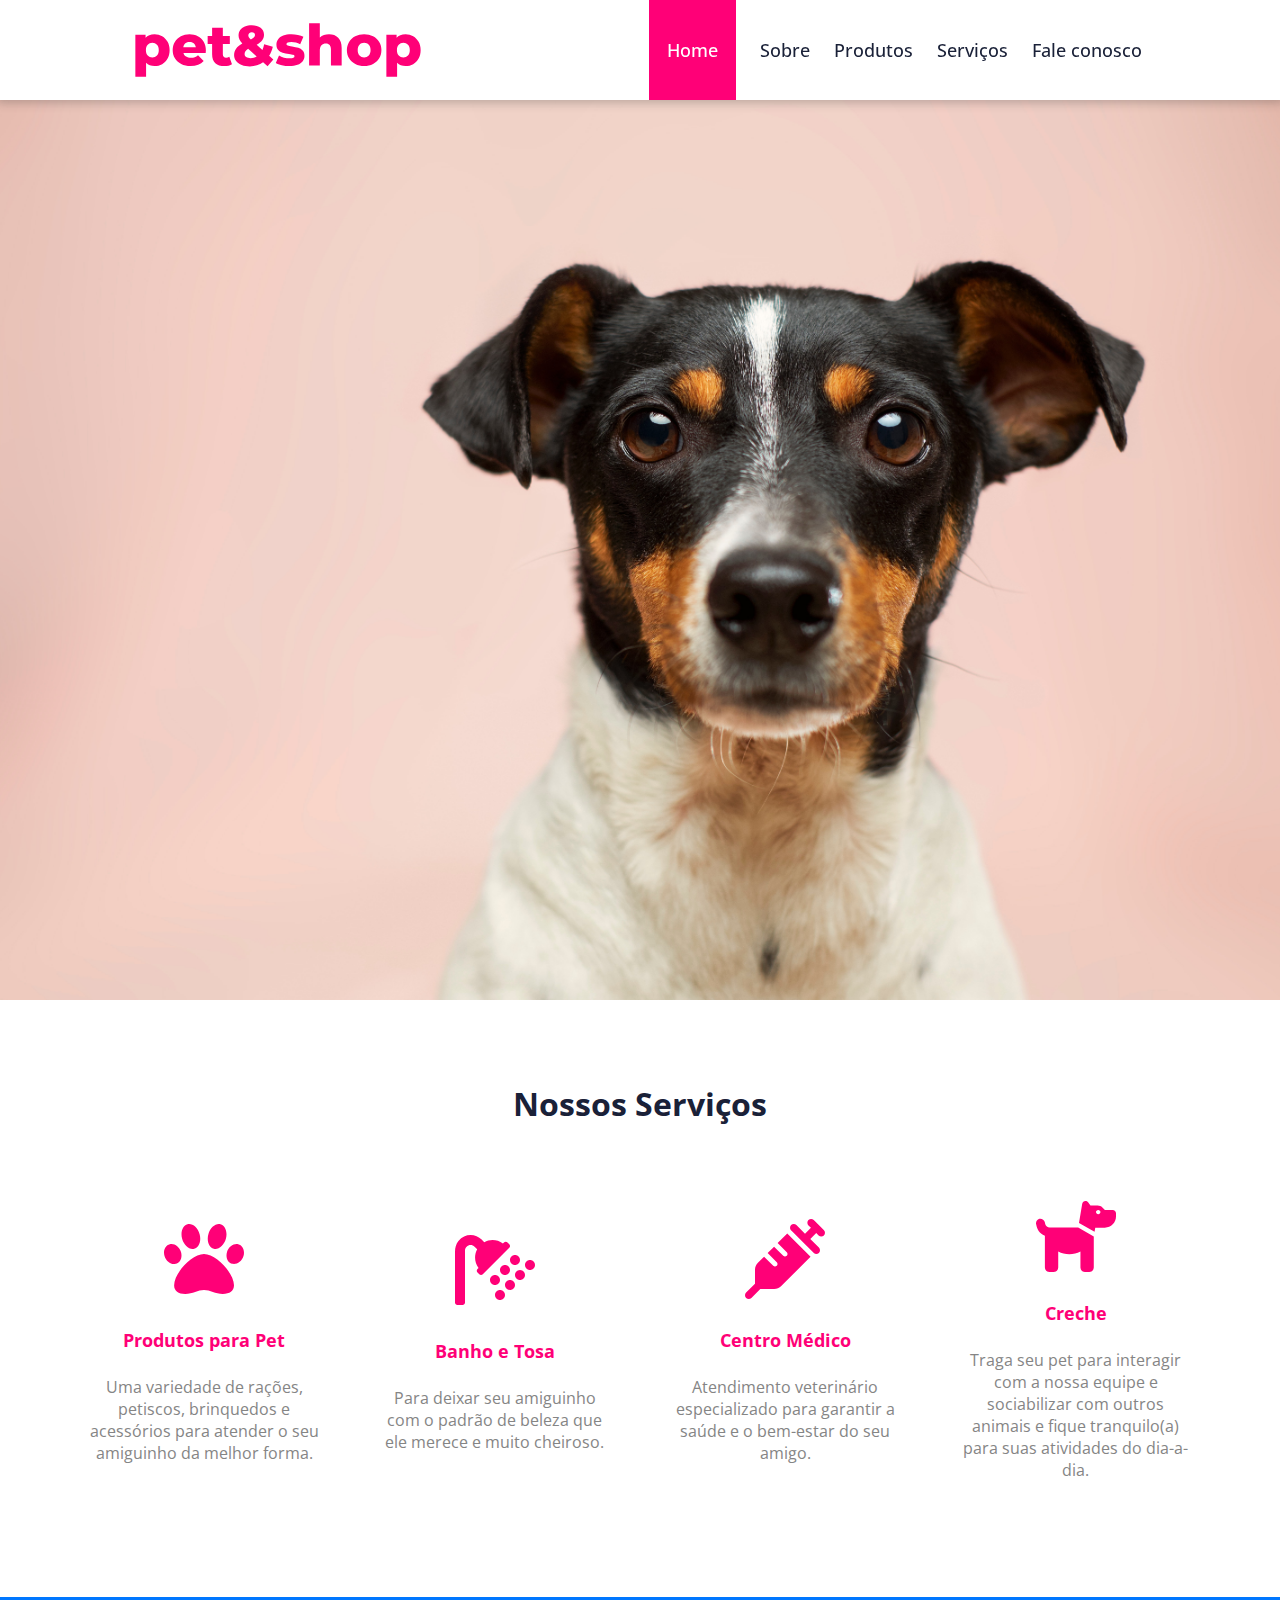
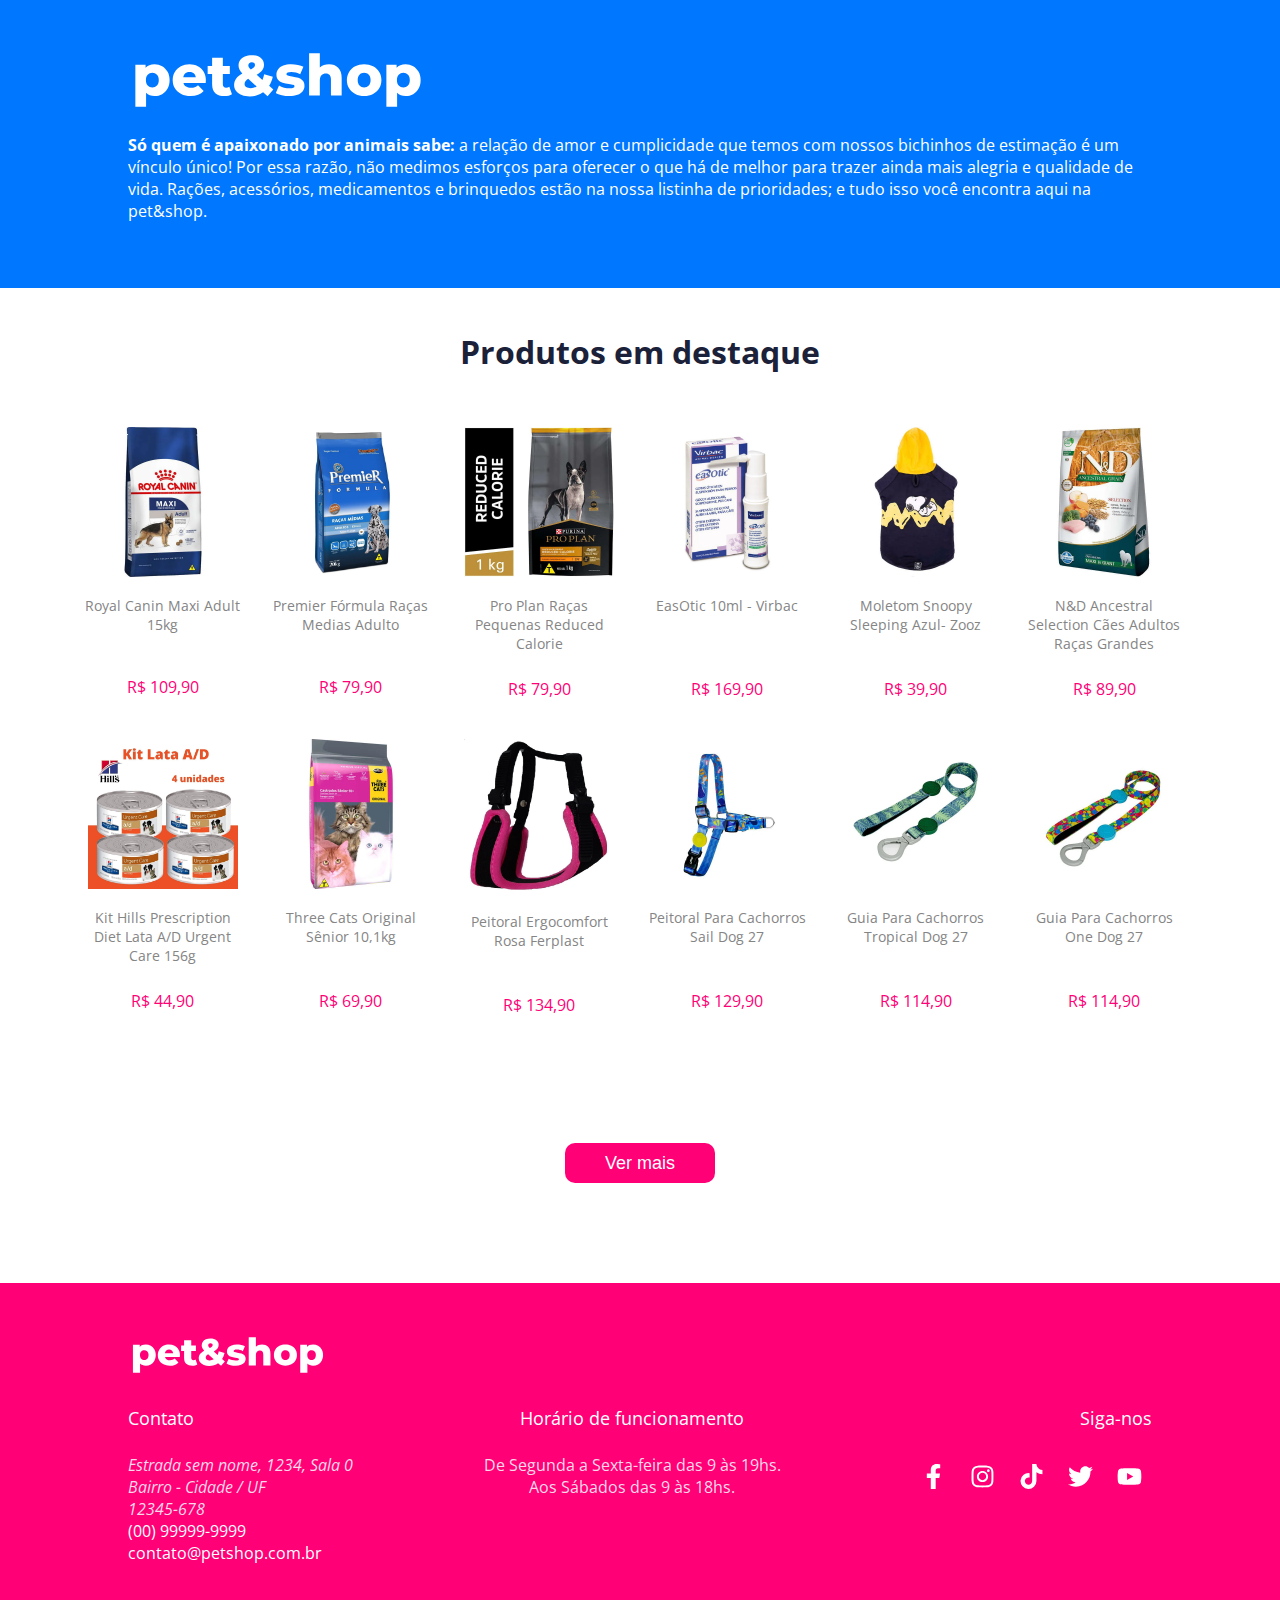
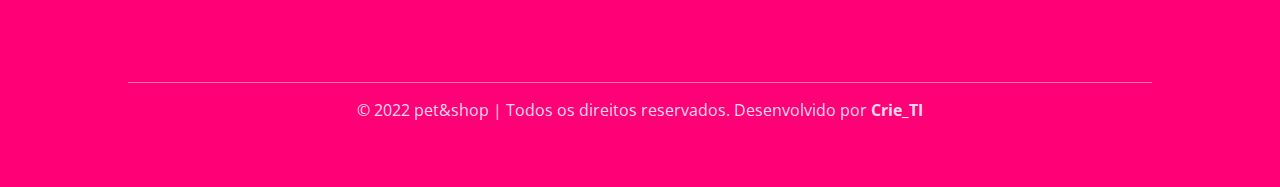
==== index.html @ 8c26a752 "Update index.html" ====
<!DOCTYPE html>
<html lang="en">

<head>
    <meta charset="UTF-8">
    <meta http-equiv="X-UA-Compatible" content="IE=edge">
    <meta name="viewport" content="width=device-width, initial-scale=1.0">
    <link rel="icon" type="image/x-icon" href="assets/favicon.svg">
    <link rel="stylesheet" href="css/styles.css">
    <link rel="stylesheet" href="css/footer.css">
    <link rel="stylesheet" href="css/header.css">
    <link rel="preconnect" href="https://fonts.googleapis.com">
    <link rel="preconnect" href="https://fonts.gstatic.com" crossorigin>
    <link href="https://fonts.googleapis.com/css2?family=Open+Sans:ital,wght@0,300;0,500;0,800;1,400&display=swap"
        rel="stylesheet">
    <title>pet&shop</title>
</head>

<body>
    <header>
        <img src="assets/logo-colored.svg" alt="logo pet&shop" class="logo">
        <nav class="opcoes-menu">
            <a id="home" href="index.html">Home</a>
            <a id="about" href="html/sobre.html">Sobre</a>
            <a id="products" href="html/produtos.html">Produtos</a>
            <a id="services" href="html/servicos.html">Serviços</a>
            <a id="contact" href="html/faleconosco.html">Fale conosco</a>
        </nav>
    </header>
    <main>
        <img src="assets/banner.jpg" alt="Cachorro propaganda" id="banner">
        <h2 id="our-services" class="our-services">Nossos Serviços</h2>
        <section class="servicos-container">
            <div class="servicos-blocks">
                <a href="html/produtos.html"><img src="assets/Ícones/paw-solid.svg" alt="Produtos para pet"
                        class="servicos-img">
                    <h4>Produtos para Pet</h4>
                    <p>Uma variedade de rações, petiscos, brinquedos e acessórios para atender o seu amiguinho da melhor
                        forma.</p>
                </a>
            </div>
            <div class="servicos-blocks">
                <a href="html/servicos.html#services-txt-1">
                    <img src="assets/Ícones/shower-solid.svg" alt="Banho e tosa" class="servicos-img">
                    <h4>Banho e Tosa</h4>
                    <p>Para deixar seu amiguinho com o padrão de beleza que ele merece e muito cheiroso.</p>
                </a>
            </div>
            <div class="servicos-blocks">
                <a href="html/servicos.html#services-txt-2">
                    <img src="assets/Ícones/syringe-solid.svg" alt="Centro médico" class="servicos-img">
                    <h4>Centro Médico</h4>
                    <p>Atendimento veterinário especializado para garantir a saúde e o bem-estar do seu amigo.
                        <p>
                </a>
            </div>
            <div class="servicos-blocks">
                <a href="html/servicos.html#services-txt-6">
                    <img src="assets/Ícones/dog-solid.svg" alt="Creche" class="servicos-img">
                    <h4>Creche</h4>
                    <p>Traga seu pet para interagir com a nossa equipe e sociabilizar com outros animais e fique
                        tranquilo(a) para suas atividades do dia-a-dia.
                    </p>
                </a>
            </div>
        </section>
        <div id="about-container">
            <div id="about" class="about">
                <img src="assets/logo-white.svg" alt="logo pet&shop" class="logo">
                <p><b>Só quem é apaixonado por animais sabe:</b> a relação de amor e cumplicidade que temos com nossos
                    bichinhos de estimação é um vínculo único! Por essa razão, não medimos esforços para oferecer o que
                    há
                    de melhor para trazer ainda mais alegria e qualidade de vida. Rações, acessórios, medicamentos e
                    brinquedos estão na nossa listinha de prioridades; e tudo isso você encontra aqui na pet&shop.</p>
            </div>
        </div>
        <h4 class="product-title">Produtos em destaque</h4>
        <div class="product-div">
            <section class="container">
                <div class="row">
                    <div class="column">
                        <a href="/petshop/html/produtos.html">
                            <img src="assets/Produtos/product-1.webp" alt="" class="product-img">
                            <div>
                                <p class="product-name">Royal Canin Maxi Adult 15kg</p>
                                <div class="product-preco-div">
                                    <p class="product-preco">R$ 109,90</p>
                                </div>
                            </div>
                        </a>
                    </div>
                    <div class="column">
                        <a href="/petshop/html/produtos.html">
                            <img src="assets/Produtos/product-2.webp" alt="" class="product-img">
                            <div>
                                <p class="product-name">Premier Fórmula Raças Medias Adulto</p>
                                <div class="product-preco-div">
                                    <p class="product-preco">R$ 79,90</p>
                                </div>
                            </div>
                        </a>
                    </div>
                    <div class="column">
                        <a href="/petshop/html/produtos.html">
                            <img src="assets/Produtos/product-3.webp" alt="" class="product-img">
                            <div>
                                <p class="product-name">Pro Plan Raças Pequenas Reduced Calorie
                                <p>
                                <div class="product-preco-div">
                                    <p class="product-preco">R$ 79,90</p>
                                </div>
                            </div>
                        </a>
                    </div>
                    <div class="column">
                        <a href="/petshop/html/produtos.html">
                            <img src="assets/Produtos/product-4.webp" alt="" class="product-img">
                            <div>
                                <p class="product-name">EasOtic 10ml - Virbac
                                <p>
                                <div class="product-preco-div">
                                    <p class="product-preco">R$ 169,90</p>
                                </div>
                            </div>
                        </a>
                    </div>
                    <div class="column">
                        <a href="/petshop/html/produtos.html">
                            <img src="assets//Produtos/product-5.webp" alt="" class="product-img">
                            <div>
                                <p class="product-name">Moletom Snoopy Sleeping Azul- Zooz
                                <p>
                                <div class="product-preco-div">
                                    <p class="product-preco">R$ 39,90</p>
                                </div>
                            </div>
                        </a>
                    </div>
                    <div class="column">
                        <a href="/petshop/html/produtos.html">
                            <img src="assets/Produtos/product-6.webp" alt="" class="product-img">
                            <div>
                                <p class="product-name">N&D Ancestral Selection Cães Adultos Raças Grandes
                                <p>
                                <div class="product-preco-div">
                                    <p class="product-preco">R$ 89,90</p>
                                </div>
                            </div>
                        </a>
                    </div>
                </div>
                <div class="column">
                    <a href="/petshop/html/produtos.html">
                        <img src="assets/Produtos/product-7.webp" alt="" class="product-img">
                        <div>
                            <p class="product-name">Kit Hills Prescription Diet Lata A/D Urgent Care 156g
                            <p>
                            <p class="product-preco">R$ 44,90</p>
                        </div>
                    </a>
                </div>
                <div class="column">
                    <a href="/petshop/html/produtos.html">
                        <img src="assets/Produtos/product-8.webp" alt="" class="product-img">
                        <div>
                            <p class="product-name">Three Cats Original Sênior 10,1kg
                            <p>
                            <p class="product-preco">R$ 69,90</p>
                        </div>
                    </a>
                </div>
                <div class="column">
                    <a href="/petshop/html/produtos.html">
                        <img src="assets/Produtos/product-9.webp" alt="" class="product-img">
                        <div>
                            <p class="product-name">Peitoral Ergocomfort Rosa Ferplast
                            <p>
                            <p class="product-preco">R$ 134,90</p>
                        </div>
                    </a>
                </div>
                <div class="column">
                    <a href="/petshop/html/produtos.html">
                        <img src="assets/Produtos/product-10.webp" alt="" class="product-img">
                        <div>
                            <p class="product-name">Peitoral Para Cachorros Sail Dog 27
                            <p>
                            <p class="product-preco">R$ 129,90</p>
                        </div>
                    </a>
                </div>
                <div class="column">
                    <a href="/petshop/html/produtos.html">
                        <img src="assets/Produtos/product-11.webp" alt="" class="product-img">
                        <div>
                            <p class="product-name">Guia Para Cachorros Tropical Dog 27
                            <p>
                            <p class="product-preco">R$ 114,90</p>
                        </div>
                    </a>
                </div>
                <div class="column">
                    <a href="/petshop/html/produtos.html">
                        <img src="assets/Produtos/product-12.webp" alt="" class="product-img">
                        <div>
                            <p class="product-name">Guia Para Cachorros One Dog 27
                            <p>
                            <p class="product-preco">R$ 114,90</p>
                        </div>
                    </a>
                </div>
        </div>
        </section>
        </div>
        <div class="div-button">
            <a href="html/produtos.html">
                <button class="button">Ver mais</button>
            </a>
        </div>
    </main>

    <footer id="footer">
        <div>
            <img src="assets/logo-white.svg" alt="logo pet&shop" class="logo-footer">
        </div>
        <div class="footer-container">
            <div class="left-footer">
                <h4>Contato</h4>
                <address>
                    Estrada sem nome, 1234, Sala 0 <br>
                    Bairro - Cidade / UF <br>
                    12345-678 <br>
                </address>
                <div>
                    <a href="tel:+55999999999">(00) 99999-9999</a>
                </div>
                <div>
                    <a href="mailto:contato@petshop.com.br">contato@petshop.com.br</a>
                </div>
            </div>
            <div class="center-footer">
                <h4>Horário de funcionamento</h4>
                <p>De Segunda a Sexta-feira das 9 às 19hs. <br>
                    Aos Sábados das 9 às 18hs.</p>
            </div>
            <div class="right-footer">
                <h4>Siga-nos</h4>
                <section>
                    <a href="https://google.com/search" target="blank"><img src="assets/Logos Sociais/facebook.svg"
                            alt="facebook" class="social-logos"></a>
                    <a href="https://google.com/search" target="blank"><img src="assets/Logos Sociais/instagram.svg"
                            alt="instagram" class="social-logos"></a>
                    <a href="https://google.com/search" target="blank"><img src="assets/Logos Sociais/tiktok.svg"
                            alt="tik-tok" class="social-logos"></a>
                    <a href="https://google.com/search" target="blank"><img src="assets/Logos Sociais/twitter.svg"
                            alt="twitter" class="social-logos"></a>
                    <a href="https://google.com/search" target="blank"><img src="assets/Logos Sociais/youtube.svg"
                            alt="youtube" class="social-logos"></a>
                </section>
            </div>
        </div>
        <div class="copyright">
            <p>© 2022 pet&shop | Todos os direitos reservados. Desenvolvido por <b>Crie_TI</b></p>
        </div>
    </footer>

</body>

</html>
---- css/styles.css ----
/* MAIN */
#home {
    background-color: #FF0077;
    color: #ffffff;
    padding: 38px 18px;
}

#banner {
    width: 100%;
    margin-top: 100px;
    height: 900px;
    object-fit: cover;
}

/* SERVIÇOS */

.servicos-container {
    display: flex;
    flex-direction: row;
    justify-content: center;
    align-items: center;
    margin-bottom: 100px;
}

.our-services {
    text-align: center;
    padding: 50px;
    color: #1a2138;
    font-size: 32px;
}

.servicos-img {
    width: 80px;
    transition: transform 0.5s;
}


.servicos-container h4 {
    color: #FF0077;
    font-size: 18px;
}

.servicos-container p {
    color: #858585;
    font-size: 16px;
}

.servicos-blocks {
    width: 18%;
    text-align: center;
    float: left;
    padding: 0px 10px;
    text-decoration: none;
    margin: 0px 20px;
}

.servicos-blocks a {
    text-decoration: none;
}

.servicos-blocks:hover .servicos-img {
    transform: rotate(10deg) scale(1.4, 1.4);
}

/* SOBRE */

.about p {
    font-size: 16px;
    text-align: left;
}

.about h2 {
    font-weight: 800;
    font-size: 3.5rem;
}

.about {
    color: #ffffff;
    background-color: #0077ff;
    padding-top: 50px;
    padding-bottom: 50px;
    padding-left: 10%;
    padding-right: 10%;
}

/* PRODUTOS */

.product-title {
    text-align: center;
    font-size: 32px;
    font-weight: bold;
    color: #1a2138;
}

.product-div {
    margin-left: 1%;
    margin-right: 9%;
    margin-bottom: 20px;
    width: 90%;
}


.product-img {
    width: 100%;
    max-width: 150px;
    transition: opacity 0.3s ease-in-out;
}

.product-name {
    color: #858585;
    font-size: 14px;
    height: 50px;
}

.product-preco {
    color: #FF0077;
    font-size: 16px;
    text-align: center;
    vertical-align: bottom;
    display: inline-flex;
}

.container {
    width: 100%;
    max-width: 100%;
    margin-left: 5%;
    margin-right: 5%;
}

.column {
    width: 14%;
    display: inline-grid;
    padding: 1% 1%;
    text-align: center;
    vertical-align: top;
    height: auto;
    justify-items: center;
}

.column a {
    text-decoration: none;
}

.column:hover {
    border: 1px solid #858585;
    border-radius: 10px;
    cursor: pointer;
    margin: -1px;
}

.column:hover .product-img {
    opacity: 0.3;
}

.column .product-preco-div {
    vertical-align: bottom;
}

.button {
    background-color: #FF0077;
    border: none;
    color: #ffffff;
    border-radius: 10px;
    font-size: 18px;
    width: 150px;
    height: 40px;
    text-align: center;
    cursor: pointer;
}

.button:hover {
    color: #ffd8ea;
}

.div-button {
    text-align: center;
    margin: 100px;
}
---- css/footer.css ----
/* FOOTER */

footer {
    background-color: #FF0077;
    padding-top: 50px;
    padding-bottom: 50px;
    padding-left: 10%;
    padding-right: 10%;
}

.footer-container {
    display: flex;
    align-items: center;
    justify-content: space-between;
}

footer h4 {
    color: #ffffff;
    font-size: 1.125em;
    font-weight: normal;
}

footer a {
    color: #ffffff;
    text-decoration: none;
    font-size: 16px;
    font-weight: normal;
}

footer p,
footer address {
    color: #ffd8ea;
}

.center-footer {
    height: 200px;
    text-align: center;
}


.right-footer {
    height: 200px;
    text-align: right;
}

.left-footer {
    height: 200px;
}

.social-logos {
    height: 25px;
    width: 25px;
    margin: 10px;
    transition: transform 0.5s;
}

.social-logos:hover {
    transform: rotate(20deg) scale(1.4, 1.4);
}

.logo-footer {
    width: 200px;
}

.copyright {
    margin-top: 100px;
    border-top: 1px solid #ffffff70;
    text-align: center;
    font-size: calc(1em, 1em + 1vw, 1.5em);
}
---- css/header.css ----
::-webkit-scrollbar-track {
    background-color: #858585;
}

::-webkit-scrollbar {
    width: 8px;
    background: #858585;
}

::-webkit-scrollbar-thumb {
    background: #FF0077;
}

body {
    font-family: 'Open Sans', sans-serif;
    margin: 0;
}

.logo {
    width: auto;
    max-width: 300px;
}

/* HEADER */

header {
    display: flex;
    align-items: center;
    justify-content: space-between;
    padding: 0 10%;
    position: fixed;
    top: 0;
    left: 0;
    right: 0;
    background-color: #ffffff;
    height: 100px;
    z-index: 1;
    box-shadow: 0px 0px 9px 3px rgba(41, 41, 41, .25);
}

.opcoes-menu a {
    color: #1a2138;
    text-decoration: none;
    font-weight: 500;
    font-size: 1.1em;
    margin: 10px;
}

.opcoes-menu a:hover {
    color: #FF0077;
}
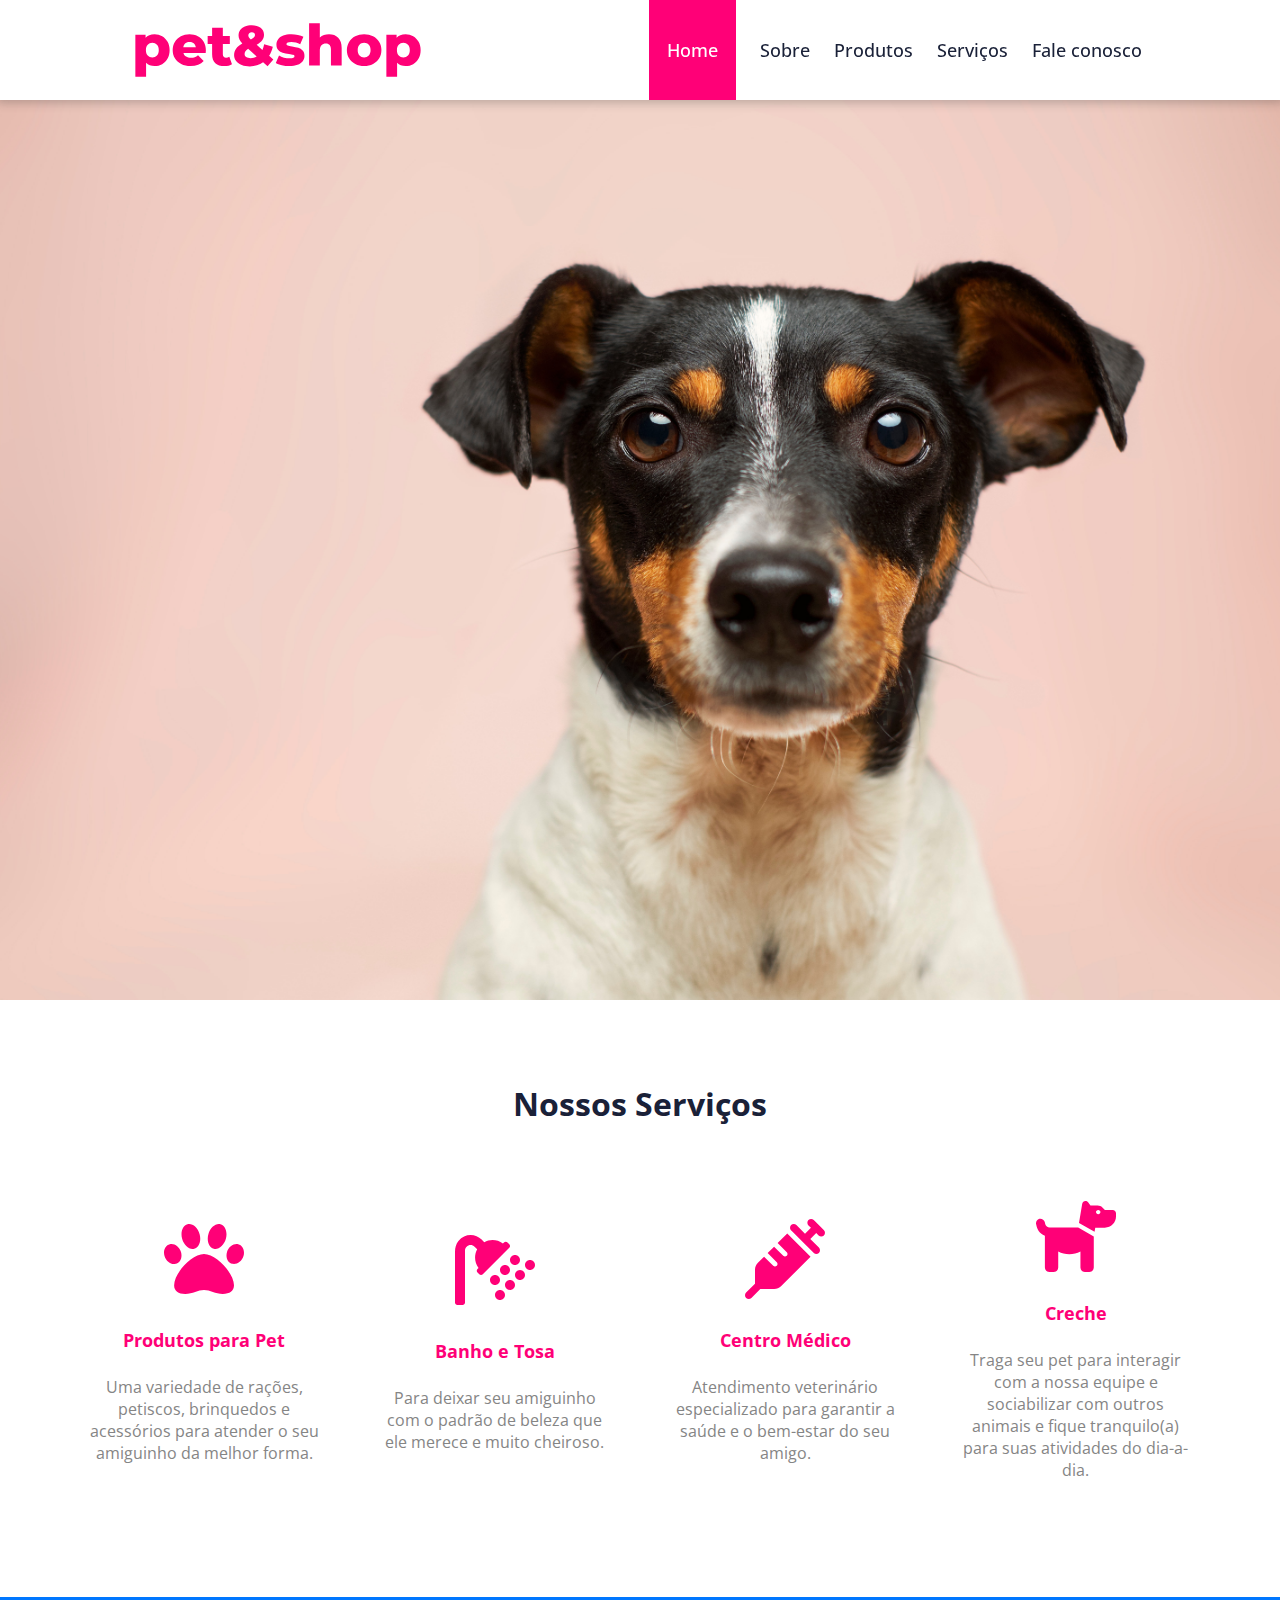
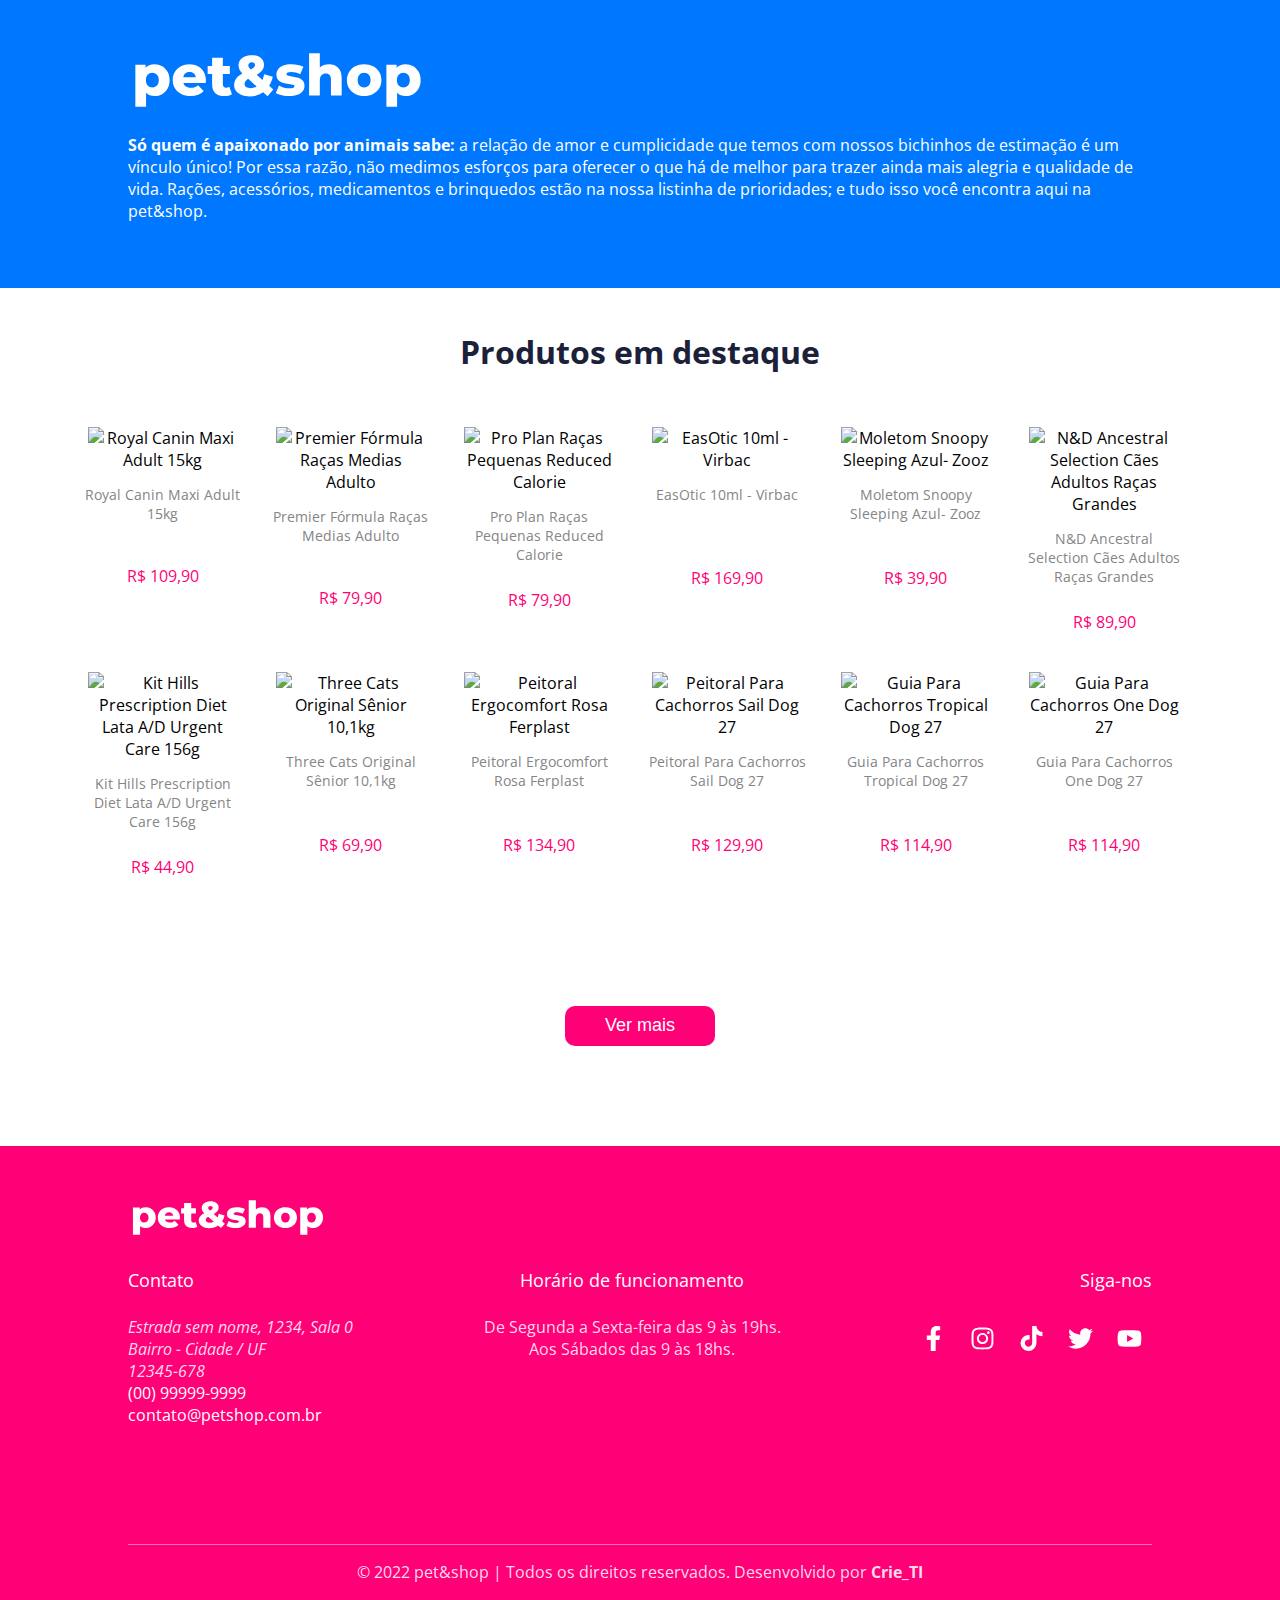
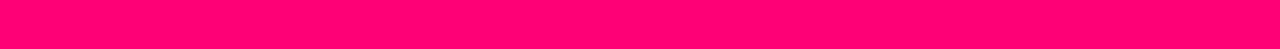
==== commit d1c0ab02: "Alterações breves" ====
--- a/index.html
+++ b/index.html
@@ -21,10 +21,10 @@
         <img src="assets/logo-colored.svg" alt="logo pet&shop" class="logo">
         <nav class="opcoes-menu">
             <a id="home" href="index.html">Home</a>
-            <a id="about" href="html/sobre.html">Sobre</a>
-            <a id="products" href="html/produtos.html">Produtos</a>
-            <a id="services" href="html/servicos.html">Serviços</a>
-            <a id="contact" href="html/faleconosco.html">Fale conosco</a>
+            <a id="about" href="sobre.html">Sobre</a>
+            <a id="products" href="produtos.html">Produtos</a>
+            <a id="services" href="servicos.html">Serviços</a>
+            <a id="contact" href="faleconosco.html">Fale conosco</a>
         </nav>
     </header>
     <main>
@@ -79,137 +79,114 @@
             <section class="container">
                 <div class="row">
                     <div class="column">
-                        <a href="/petshop/html/produtos.html">
-                            <img src="assets/Produtos/product-1.webp" alt="" class="product-img">
-                            <div>
-                                <p class="product-name">Royal Canin Maxi Adult 15kg</p>
-                                <div class="product-preco-div">
-                                    <p class="product-preco">R$ 109,90</p>
-                                </div>
-                            </div>
-                        </a>
-                    </div>
-                    <div class="column">
-                        <a href="/petshop/html/produtos.html">
-                            <img src="assets/Produtos/product-2.webp" alt="" class="product-img">
-                            <div>
-                                <p class="product-name">Premier Fórmula Raças Medias Adulto</p>
-                                <div class="product-preco-div">
-                                    <p class="product-preco">R$ 79,90</p>
-                                </div>
-                            </div>
-                        </a>
-                    </div>
-                    <div class="column">
-                        <a href="/petshop/html/produtos.html">
-                            <img src="assets/Produtos/product-3.webp" alt="" class="product-img">
-                            <div>
-                                <p class="product-name">Pro Plan Raças Pequenas Reduced Calorie
-                                <p>
-                                <div class="product-preco-div">
-                                    <p class="product-preco">R$ 79,90</p>
-                                </div>
-                            </div>
-                        </a>
-                    </div>
-                    <div class="column">
-                        <a href="/petshop/html/produtos.html">
-                            <img src="assets/Produtos/product-4.webp" alt="" class="product-img">
-                            <div>
-                                <p class="product-name">EasOtic 10ml - Virbac
-                                <p>
-                                <div class="product-preco-div">
-                                    <p class="product-preco">R$ 169,90</p>
-                                </div>
-                            </div>
-                        </a>
-                    </div>
-                    <div class="column">
-                        <a href="/petshop/html/produtos.html">
-                            <img src="assets//Produtos/product-5.webp" alt="" class="product-img">
-                            <div>
-                                <p class="product-name">Moletom Snoopy Sleeping Azul- Zooz
-                                <p>
-                                <div class="product-preco-div">
-                                    <p class="product-preco">R$ 39,90</p>
-                                </div>
-                            </div>
-                        </a>
-                    </div>
-                    <div class="column">
-                        <a href="/petshop/html/produtos.html">
-                            <img src="assets/Produtos/product-6.webp" alt="" class="product-img">
-                            <div>
-                                <p class="product-name">N&D Ancestral Selection Cães Adultos Raças Grandes
-                                <p>
-                                <div class="product-preco-div">
-                                    <p class="product-preco">R$ 89,90</p>
-                                </div>
-                            </div>
-                        </a>
-                    </div>
-                </div>
-                <div class="column">
-                    <a href="/petshop/html/produtos.html">
-                        <img src="assets/Produtos/product-7.webp" alt="" class="product-img">
+                        <img src="/petshop/assets/Produtos/product-1.webp" alt="Royal Canin Maxi Adult 15kg" class="product-img">
+                        <div>
+                            <p class="product-name">Royal Canin Maxi Adult 15kg</p>
+                            <div class="product-preco-div">
+                                <p class="product-preco">R$ 109,90</p>
+                            </div>
+                        </div>
+                    </div>
+                    <div class="column">
+                        <img src="/petshop/assets/Produtos/product-2.webp" alt="Premier Fórmula Raças Medias Adulto" class="product-img">
+                        <div>
+                            <p class="product-name">Premier Fórmula Raças Medias Adulto</p>
+                            <div class="product-preco-div">
+                                <p class="product-preco">R$ 79,90</p>
+                            </div>
+                        </div>
+                    </div>
+                    <div class="column">
+                        <img src="/petshop/assets/Produtos/product-3.webp" alt="Pro Plan Raças Pequenas Reduced Calorie" class="product-img">
+                        <div>
+                            <p class="product-name">Pro Plan Raças Pequenas Reduced Calorie
+                            <p>
+                            <div class="product-preco-div">
+                                <p class="product-preco">R$ 79,90</p>
+                            </div>
+                        </div>
+                    </div>
+                    <div class="column">
+                        <img src="/petshop/assets/Produtos/product-4.webp" alt="EasOtic 10ml - Virbac" class="product-img">
+                        <div>
+                            <p class="product-name">EasOtic 10ml - Virbac
+                            <p>
+                            <div class="product-preco-div">
+                                <p class="product-preco">R$ 169,90</p>
+                            </div>
+                        </div>
+                    </div>
+                    <div class="column">
+                        <img src="/petshop/assets//Produtos/product-5.webp" alt="Moletom Snoopy Sleeping Azul- Zooz" class="product-img">
+                        <div>
+                            <p class="product-name">Moletom Snoopy Sleeping Azul- Zooz
+                            <p>
+                            <div class="product-preco-div">
+                                <p class="product-preco">R$ 39,90</p>
+                            </div>
+                        </div>
+                    </div>
+                    <div class="column">
+                        <img src="/petshop/assets/Produtos/product-6.webp" alt="N&D Ancestral Selection Cães Adultos Raças Grandes" class="product-img">
+                        <div>
+                            <p class="product-name">N&D Ancestral Selection Cães Adultos Raças Grandes
+                            <p>
+                            <div class="product-preco-div">
+                                <p class="product-preco">R$ 89,90</p>
+                            </div>
+                        </div>
+                    </div>
+                </div>
+                <div class="row">
+                    <div class="column">
+                        <img src="/petshop/assets/Produtos/product-7.webp" alt="Kit Hills Prescription Diet Lata A/D Urgent Care 156g" class="product-img">
                         <div>
                             <p class="product-name">Kit Hills Prescription Diet Lata A/D Urgent Care 156g
                             <p>
                             <p class="product-preco">R$ 44,90</p>
                         </div>
-                    </a>
-                </div>
-                <div class="column">
-                    <a href="/petshop/html/produtos.html">
-                        <img src="assets/Produtos/product-8.webp" alt="" class="product-img">
+                    </div>
+                    <div class="column">
+                        <img src="/petshop/assets/Produtos/product-8.webp" alt="Three Cats Original Sênior 10,1kg" class="product-img">
                         <div>
                             <p class="product-name">Three Cats Original Sênior 10,1kg
                             <p>
                             <p class="product-preco">R$ 69,90</p>
                         </div>
-                    </a>
-                </div>
-                <div class="column">
-                    <a href="/petshop/html/produtos.html">
-                        <img src="assets/Produtos/product-9.webp" alt="" class="product-img">
+                    </div>
+                    <div class="column">
+                        <img src="/petshop/assets/Produtos/product-9.webp" alt="Peitoral Ergocomfort Rosa Ferplast" class="product-img">
                         <div>
                             <p class="product-name">Peitoral Ergocomfort Rosa Ferplast
                             <p>
                             <p class="product-preco">R$ 134,90</p>
                         </div>
-                    </a>
-                </div>
-                <div class="column">
-                    <a href="/petshop/html/produtos.html">
-                        <img src="assets/Produtos/product-10.webp" alt="" class="product-img">
+                    </div>
+                    <div class="column">
+                        <img src="/petshop/assets/Produtos/product-10.webp" alt="Peitoral Para Cachorros Sail Dog 27" class="product-img">
                         <div>
                             <p class="product-name">Peitoral Para Cachorros Sail Dog 27
                             <p>
                             <p class="product-preco">R$ 129,90</p>
                         </div>
-                    </a>
-                </div>
-                <div class="column">
-                    <a href="/petshop/html/produtos.html">
-                        <img src="assets/Produtos/product-11.webp" alt="" class="product-img">
+                    </div>
+                    <div class="column">
+                        <img src="/petshop/assets/Produtos/product-11.webp" alt="Guia Para Cachorros Tropical Dog 27" class="product-img">
                         <div>
                             <p class="product-name">Guia Para Cachorros Tropical Dog 27
                             <p>
                             <p class="product-preco">R$ 114,90</p>
                         </div>
-                    </a>
-                </div>
-                <div class="column">
-                    <a href="/petshop/html/produtos.html">
-                        <img src="assets/Produtos/product-12.webp" alt="" class="product-img">
+                    </div>
+                    <div class="column">
+                        <img src="/petshop/assets/Produtos/product-12.webp" alt="Guia Para Cachorros One Dog 27" class="product-img">
                         <div>
                             <p class="product-name">Guia Para Cachorros One Dog 27
                             <p>
                             <p class="product-preco">R$ 114,90</p>
                         </div>
-                    </a>
-                </div>
-        </div>
+                    </div>
+                </div>
         </section>
         </div>
         <div class="div-button">
@@ -266,4 +243,4 @@
 
 </body>
 
-</html>
+</html>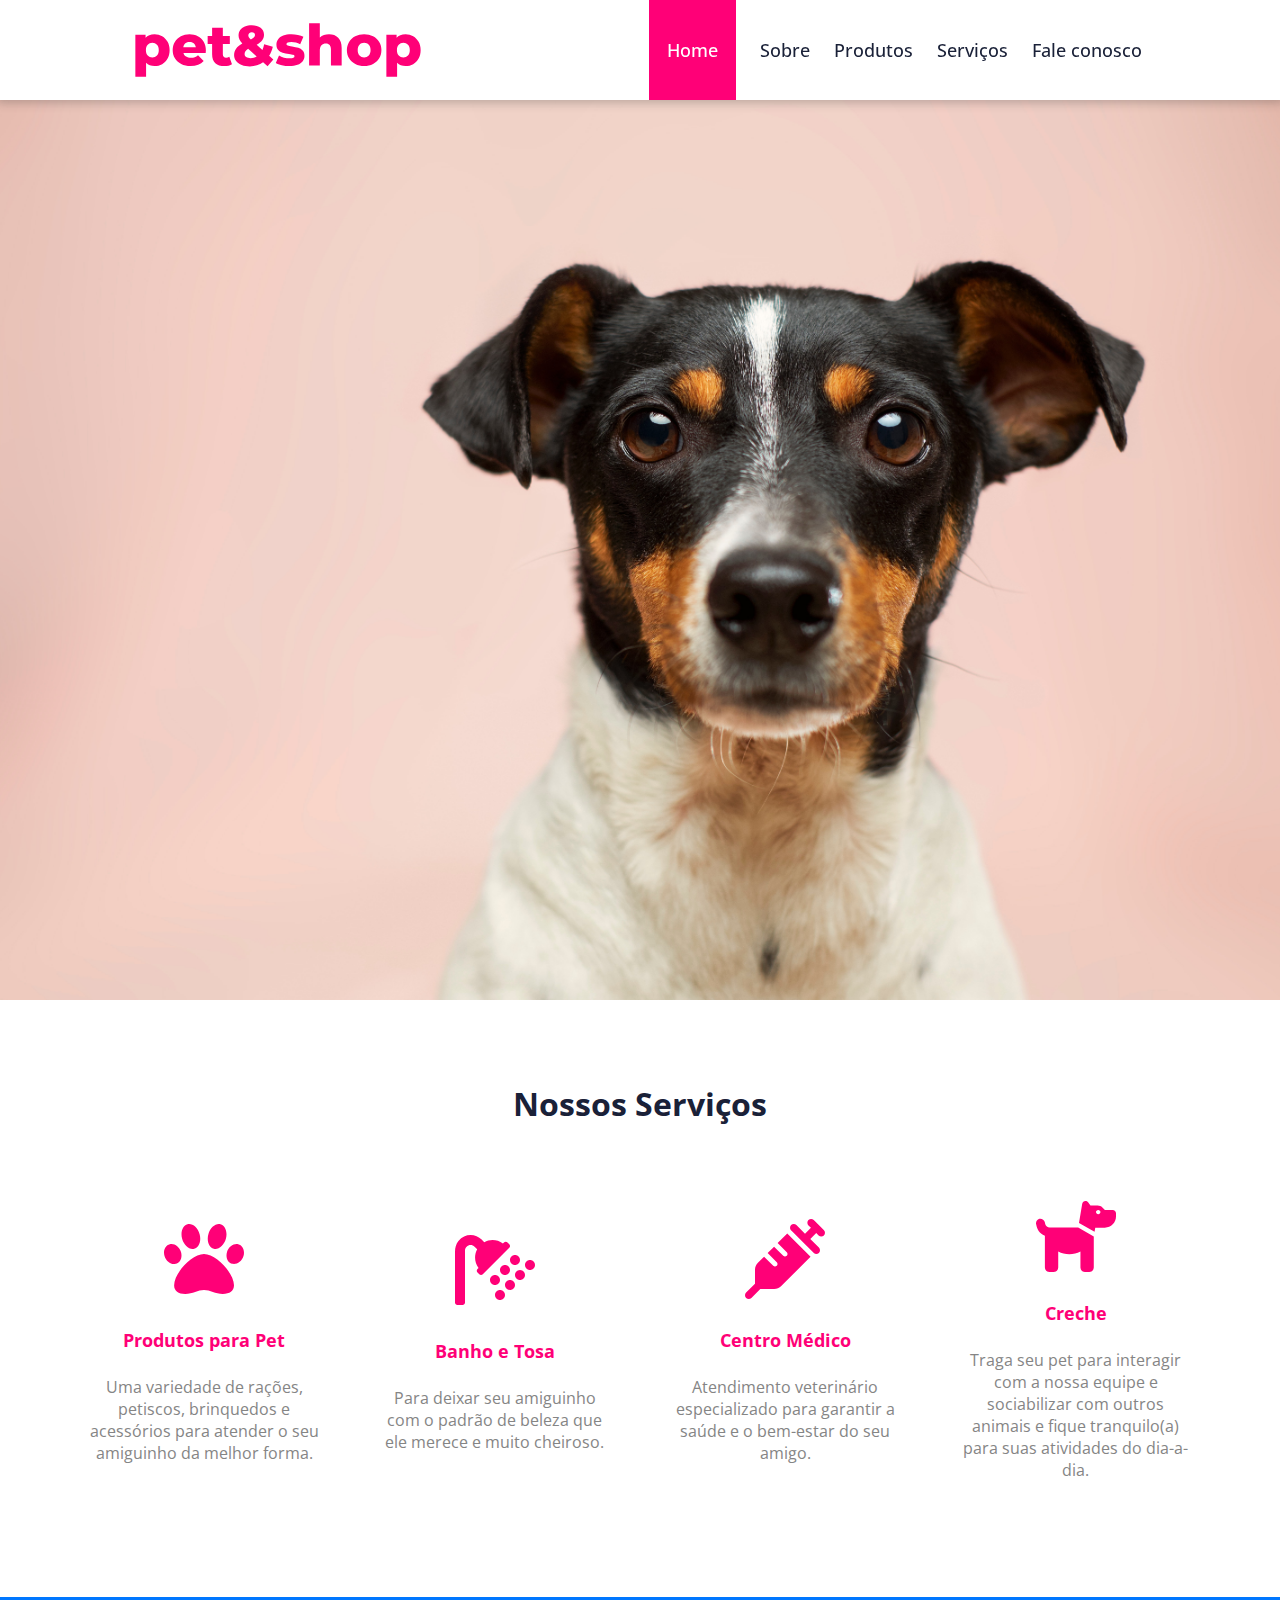
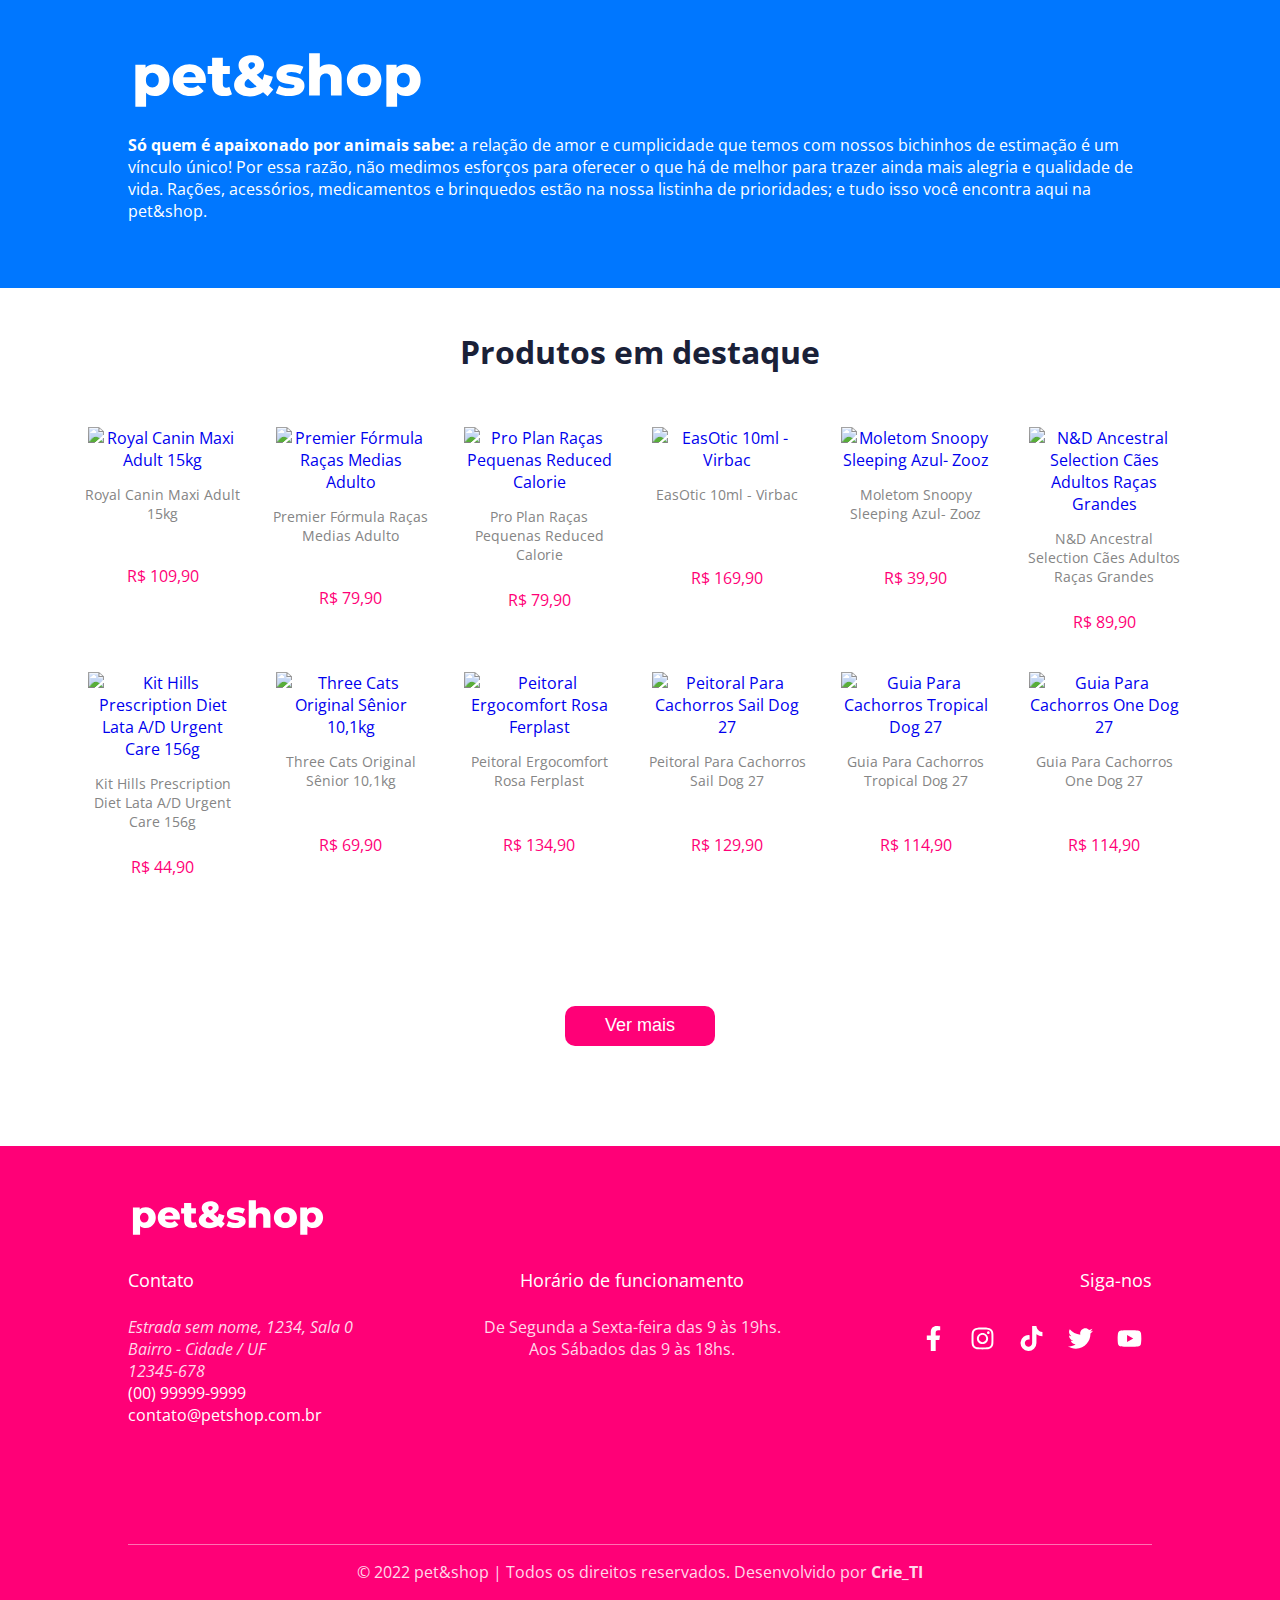
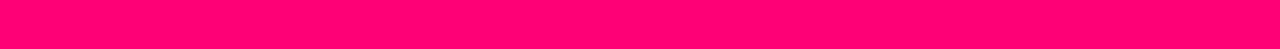
==== commit 2fa0502c: "Fix small bugs" ====
--- a/index.html
+++ b/index.html
@@ -32,7 +32,7 @@
         <h2 id="our-services" class="our-services">Nossos Serviços</h2>
         <section class="servicos-container">
             <div class="servicos-blocks">
-                <a href="html/produtos.html"><img src="assets/Ícones/paw-solid.svg" alt="Produtos para pet"
+                <a href="produtos.html"><img src="assets/Ícones/paw-solid.svg" alt="Produtos para pet"
                         class="servicos-img">
                     <h4>Produtos para Pet</h4>
                     <p>Uma variedade de rações, petiscos, brinquedos e acessórios para atender o seu amiguinho da melhor
@@ -40,14 +40,14 @@
                 </a>
             </div>
             <div class="servicos-blocks">
-                <a href="html/servicos.html#services-txt-1">
+                <a href="servicos.html#services-txt-1">
                     <img src="assets/Ícones/shower-solid.svg" alt="Banho e tosa" class="servicos-img">
                     <h4>Banho e Tosa</h4>
                     <p>Para deixar seu amiguinho com o padrão de beleza que ele merece e muito cheiroso.</p>
                 </a>
             </div>
             <div class="servicos-blocks">
-                <a href="html/servicos.html#services-txt-2">
+                <a href="servicos.html#services-txt-2">
                     <img src="assets/Ícones/syringe-solid.svg" alt="Centro médico" class="servicos-img">
                     <h4>Centro Médico</h4>
                     <p>Atendimento veterinário especializado para garantir a saúde e o bem-estar do seu amigo.
@@ -55,7 +55,7 @@
                 </a>
             </div>
             <div class="servicos-blocks">
-                <a href="html/servicos.html#services-txt-6">
+                <a href="servicos.html#services-txt-6">
                     <img src="assets/Ícones/dog-solid.svg" alt="Creche" class="servicos-img">
                     <h4>Creche</h4>
                     <p>Traga seu pet para interagir com a nossa equipe e sociabilizar com outros animais e fique
@@ -79,118 +79,162 @@
             <section class="container">
                 <div class="row">
                     <div class="column">
-                        <img src="/petshop/assets/Produtos/product-1.webp" alt="Royal Canin Maxi Adult 15kg" class="product-img">
-                        <div>
-                            <p class="product-name">Royal Canin Maxi Adult 15kg</p>
-                            <div class="product-preco-div">
-                                <p class="product-preco">R$ 109,90</p>
-                            </div>
-                        </div>
-                    </div>
-                    <div class="column">
-                        <img src="/petshop/assets/Produtos/product-2.webp" alt="Premier Fórmula Raças Medias Adulto" class="product-img">
-                        <div>
-                            <p class="product-name">Premier Fórmula Raças Medias Adulto</p>
-                            <div class="product-preco-div">
-                                <p class="product-preco">R$ 79,90</p>
-                            </div>
-                        </div>
-                    </div>
-                    <div class="column">
-                        <img src="/petshop/assets/Produtos/product-3.webp" alt="Pro Plan Raças Pequenas Reduced Calorie" class="product-img">
-                        <div>
-                            <p class="product-name">Pro Plan Raças Pequenas Reduced Calorie
-                            <p>
-                            <div class="product-preco-div">
-                                <p class="product-preco">R$ 79,90</p>
-                            </div>
-                        </div>
-                    </div>
-                    <div class="column">
-                        <img src="/petshop/assets/Produtos/product-4.webp" alt="EasOtic 10ml - Virbac" class="product-img">
-                        <div>
-                            <p class="product-name">EasOtic 10ml - Virbac
-                            <p>
-                            <div class="product-preco-div">
-                                <p class="product-preco">R$ 169,90</p>
-                            </div>
-                        </div>
-                    </div>
-                    <div class="column">
-                        <img src="/petshop/assets//Produtos/product-5.webp" alt="Moletom Snoopy Sleeping Azul- Zooz" class="product-img">
-                        <div>
-                            <p class="product-name">Moletom Snoopy Sleeping Azul- Zooz
-                            <p>
-                            <div class="product-preco-div">
-                                <p class="product-preco">R$ 39,90</p>
-                            </div>
-                        </div>
-                    </div>
-                    <div class="column">
-                        <img src="/petshop/assets/Produtos/product-6.webp" alt="N&D Ancestral Selection Cães Adultos Raças Grandes" class="product-img">
-                        <div>
-                            <p class="product-name">N&D Ancestral Selection Cães Adultos Raças Grandes
-                            <p>
-                            <div class="product-preco-div">
-                                <p class="product-preco">R$ 89,90</p>
-                            </div>
-                        </div>
+                        <a href="produtos.html">
+
+                            <img src="/petshop/assets/Produtos/product-1.webp" alt="Royal Canin Maxi Adult 15kg"
+                                class="product-img">
+                            <div>
+                                <p class="product-name">Royal Canin Maxi Adult 15kg</p>
+                                <div class="product-preco-div">
+                                    <p class="product-preco">R$ 109,90</p>
+                                </div>
+                            </div>
+                        </a>
+                    </div>
+                    <div class="column">
+                        <a href="produtos.html">
+
+                            <img src="/petshop/assets/Produtos/product-2.webp" alt="Premier Fórmula Raças Medias Adulto"
+                                class="product-img">
+                            <div>
+                                <p class="product-name">Premier Fórmula Raças Medias Adulto</p>
+                                <div class="product-preco-div">
+                                    <p class="product-preco">R$ 79,90</p>
+                                </div>
+                            </div>
+                        </a>
+                    </div>
+                    <div class="column">
+                        <a href="produtos.html">
+
+                            <img src="/petshop/assets/Produtos/product-3.webp"
+                                alt="Pro Plan Raças Pequenas Reduced Calorie" class="product-img">
+                            <div>
+                                <p class="product-name">Pro Plan Raças Pequenas Reduced Calorie
+                                <p>
+                                <div class="product-preco-div">
+                                    <p class="product-preco">R$ 79,90</p>
+                                </div>
+                            </div>
+                        </a>
+                    </div>
+                    <div class="column">
+                        <a href="produtos.html">
+
+                            <img src="/petshop/assets/Produtos/product-4.webp" alt="EasOtic 10ml - Virbac"
+                                class="product-img">
+                            <div>
+                                <p class="product-name">EasOtic 10ml - Virbac
+                                <p>
+                                <div class="product-preco-div">
+                                    <p class="product-preco">R$ 169,90</p>
+                                </div>
+                            </div>
+                        </a>
+                    </div>
+                    <div class="column">
+                        <a href="produtos.html">
+
+                            <img src="/petshop/assets//Produtos/product-5.webp" alt="Moletom Snoopy Sleeping Azul- Zooz"
+                                class="product-img">
+                            <div>
+                                <p class="product-name">Moletom Snoopy Sleeping Azul- Zooz
+                                <p>
+                                <div class="product-preco-div">
+                                    <p class="product-preco">R$ 39,90</p>
+                                </div>
+                            </div>
+                        </a>
+                    </div>
+                    <div class="column">
+                        <a href="produtos.html">
+
+                            <img src="/petshop/assets/Produtos/product-6.webp"
+                                alt="N&D Ancestral Selection Cães Adultos Raças Grandes" class="product-img">
+                            <div>
+                                <p class="product-name">N&D Ancestral Selection Cães Adultos Raças Grandes
+                                <p>
+                                <div class="product-preco-div">
+                                    <p class="product-preco">R$ 89,90</p>
+                                </div>
+                            </div>
+                        </a>
                     </div>
                 </div>
                 <div class="row">
                     <div class="column">
-                        <img src="/petshop/assets/Produtos/product-7.webp" alt="Kit Hills Prescription Diet Lata A/D Urgent Care 156g" class="product-img">
-                        <div>
-                            <p class="product-name">Kit Hills Prescription Diet Lata A/D Urgent Care 156g
-                            <p>
-                            <p class="product-preco">R$ 44,90</p>
-                        </div>
-                    </div>
-                    <div class="column">
-                        <img src="/petshop/assets/Produtos/product-8.webp" alt="Three Cats Original Sênior 10,1kg" class="product-img">
-                        <div>
-                            <p class="product-name">Three Cats Original Sênior 10,1kg
-                            <p>
-                            <p class="product-preco">R$ 69,90</p>
-                        </div>
-                    </div>
-                    <div class="column">
-                        <img src="/petshop/assets/Produtos/product-9.webp" alt="Peitoral Ergocomfort Rosa Ferplast" class="product-img">
-                        <div>
-                            <p class="product-name">Peitoral Ergocomfort Rosa Ferplast
-                            <p>
-                            <p class="product-preco">R$ 134,90</p>
-                        </div>
-                    </div>
-                    <div class="column">
-                        <img src="/petshop/assets/Produtos/product-10.webp" alt="Peitoral Para Cachorros Sail Dog 27" class="product-img">
-                        <div>
-                            <p class="product-name">Peitoral Para Cachorros Sail Dog 27
-                            <p>
-                            <p class="product-preco">R$ 129,90</p>
-                        </div>
-                    </div>
-                    <div class="column">
-                        <img src="/petshop/assets/Produtos/product-11.webp" alt="Guia Para Cachorros Tropical Dog 27" class="product-img">
-                        <div>
-                            <p class="product-name">Guia Para Cachorros Tropical Dog 27
-                            <p>
-                            <p class="product-preco">R$ 114,90</p>
-                        </div>
-                    </div>
-                    <div class="column">
-                        <img src="/petshop/assets/Produtos/product-12.webp" alt="Guia Para Cachorros One Dog 27" class="product-img">
-                        <div>
-                            <p class="product-name">Guia Para Cachorros One Dog 27
-                            <p>
-                            <p class="product-preco">R$ 114,90</p>
-                        </div>
-                    </div>
-                </div>
+                        <a href="produtos.html">
+
+                            <img src="/petshop/assets/Produtos/product-7.webp"
+                                alt="Kit Hills Prescription Diet Lata A/D Urgent Care 156g" class="product-img">
+                            <div>
+                                <p class="product-name">Kit Hills Prescription Diet Lata A/D Urgent Care 156g
+                                <p>
+                                <p class="product-preco">R$ 44,90</p>
+                            </div>
+                        </a>
+                    </div>
+                    <div class="column">
+                        <a href="produtos.html">
+
+                            <img src="/petshop/assets/Produtos/product-8.webp" alt="Three Cats Original Sênior 10,1kg"
+                                class="product-img">
+                            <div>
+                                <p class="product-name">Three Cats Original Sênior 10,1kg
+                                <p>
+                                <p class="product-preco">R$ 69,90</p>
+                            </div>
+                        </a>
+                    </div>
+                    <div class="column">
+                        <a href="produtos.html">
+
+                            <img src="/petshop/assets/Produtos/product-9.webp" alt="Peitoral Ergocomfort Rosa Ferplast"
+                                class="product-img">
+                            <div>
+                                <p class="product-name">Peitoral Ergocomfort Rosa Ferplast
+                                <p>
+                                <p class="product-preco">R$ 134,90</p>
+                            </div>
+                        </a>
+                    </div>
+                    <div class="column">
+                        <a href="produtos.html">
+                            <img src="/petshop/assets/Produtos/product-10.webp"
+                                alt="Peitoral Para Cachorros Sail Dog 27" class="product-img">
+                            <div>
+                                <p class="product-name">Peitoral Para Cachorros Sail Dog 27
+                                <p>
+                                <p class="product-preco">R$ 129,90</p>
+                            </div>
+                        </a>
+                    </div>
+                    <div class="column">
+                        <a href="produtos.html">
+                            <img src="/petshop/assets/Produtos/product-11.webp"
+                                alt="Guia Para Cachorros Tropical Dog 27" class="product-img">
+                            <div>
+                                <p class="product-name">Guia Para Cachorros Tropical Dog 27
+                                <p>
+                                <p class="product-preco">R$ 114,90</p>
+                            </div>
+                        </a>
+                    </div>
+                    <div class="column">
+                        <a href="produtos.html"><img src="/petshop/assets/Produtos/product-12.webp"
+                                alt="Guia Para Cachorros One Dog 27" class="product-img">
+                            <div>
+                                <p class="product-name">Guia Para Cachorros One Dog 27
+                                <p>
+                                <p class="product-preco">R$ 114,90</p>
+                        </a>
+                    </div>
+                </div>
+        </div>
         </section>
         </div>
         <div class="div-button">
-            <a href="html/produtos.html">
+            <a href="produtos.html">
                 <button class="button">Ver mais</button>
             </a>
         </div>
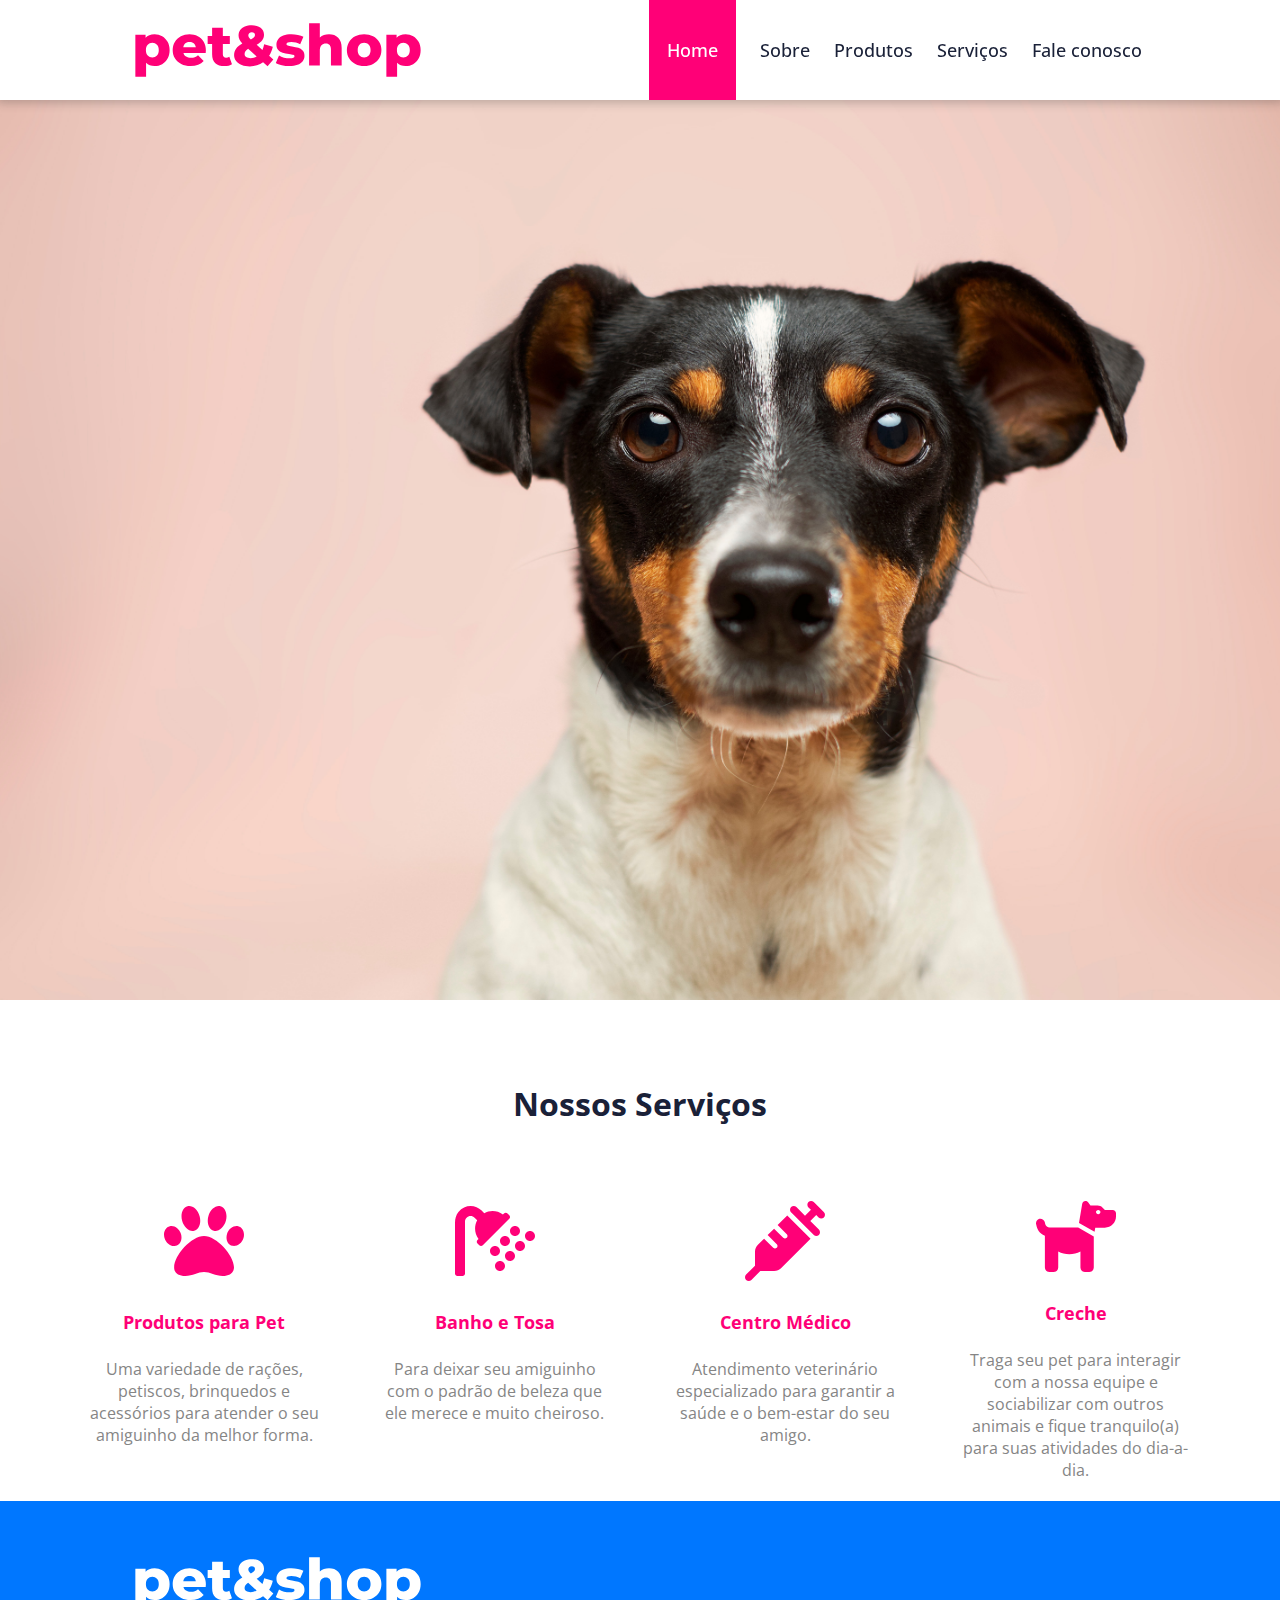
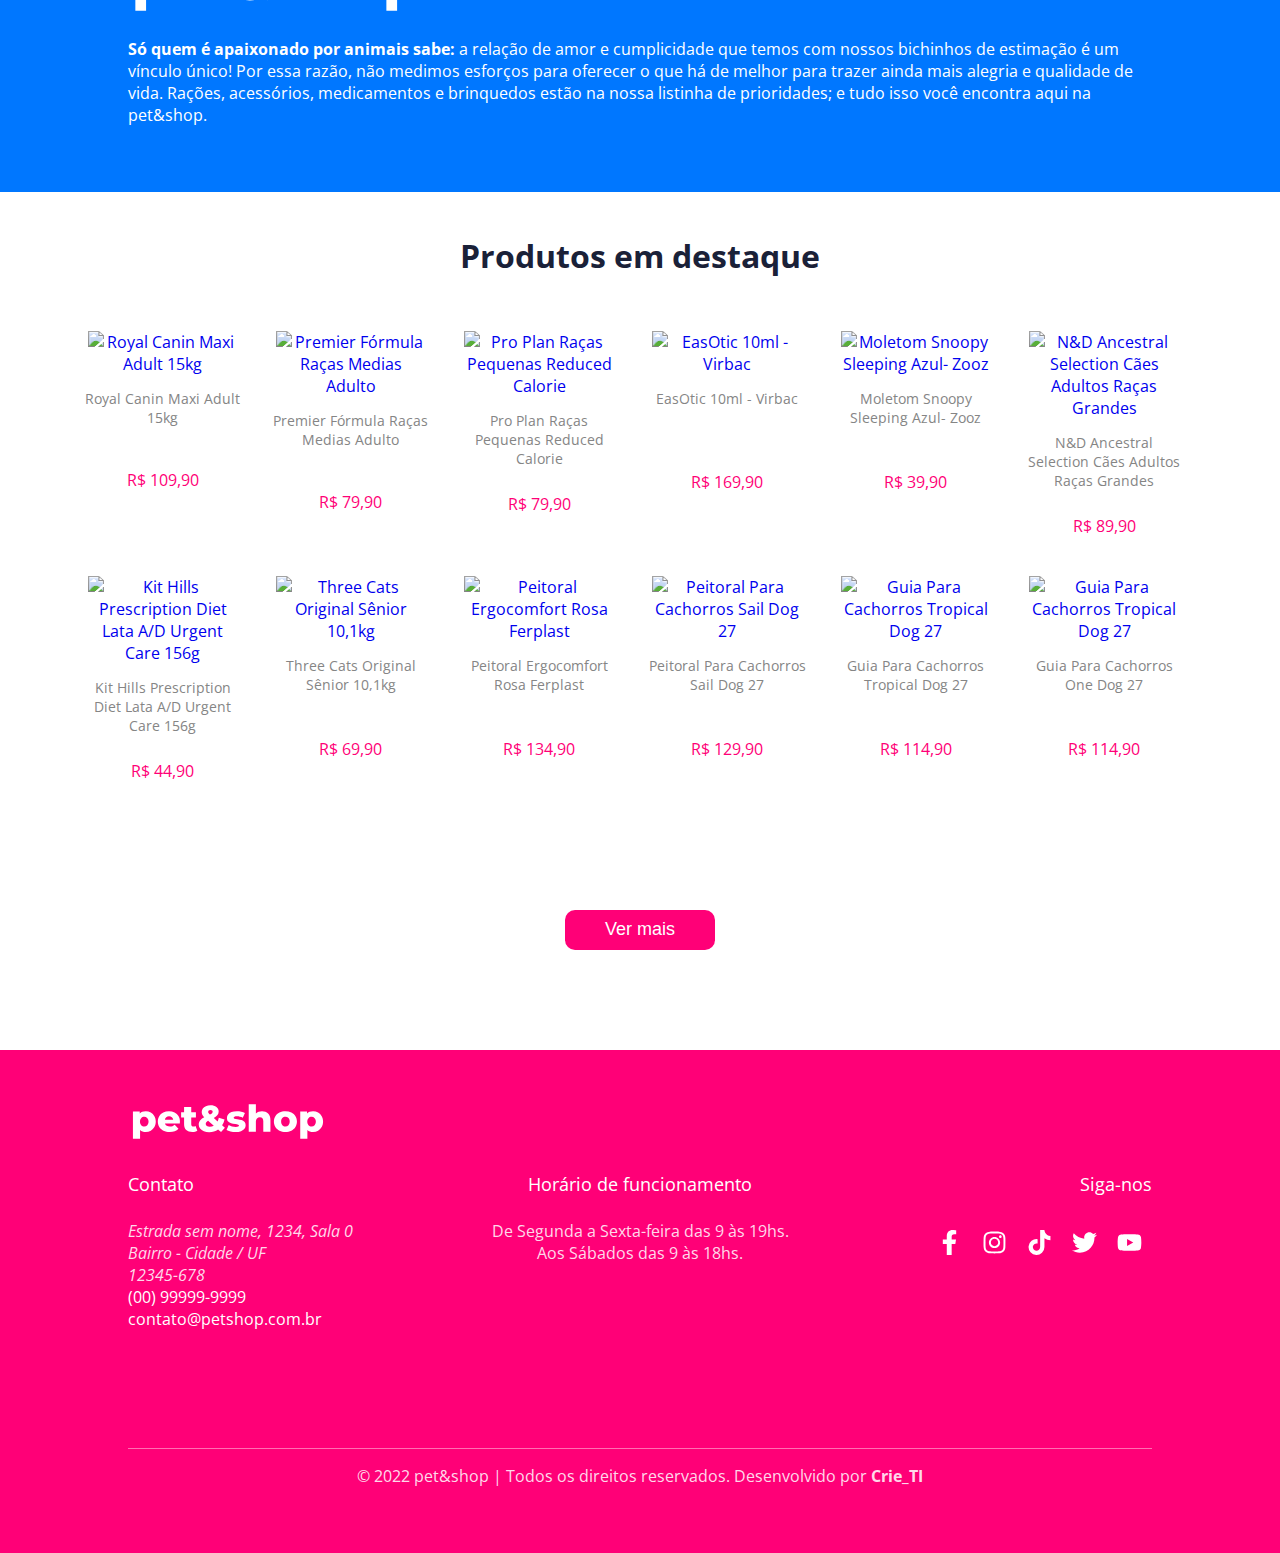
==== commit b0a9f0ab: "Responsive files" ====
--- a/index.html
+++ b/index.html
@@ -9,6 +9,11 @@
     <link rel="stylesheet" href="css/styles.css">
     <link rel="stylesheet" href="css/footer.css">
     <link rel="stylesheet" href="css/header.css">
+    <!-- responsive css -->
+    <link rel="stylesheet" media="(max-width: 480px)" href="css/style-responsive.css" />
+    <link rel="stylesheet" media="(max-width: 480px)" href="css/header-responsive.css" />
+    <link rel="stylesheet" media="(max-width: 480px)" href="css/footer-responsive.css" />
+    <!-- fonts -->
     <link rel="preconnect" href="https://fonts.googleapis.com">
     <link rel="preconnect" href="https://fonts.gstatic.com" crossorigin>
     <link href="https://fonts.googleapis.com/css2?family=Open+Sans:ital,wght@0,300;0,500;0,800;1,400&display=swap"
@@ -18,6 +23,23 @@
 
 <body>
     <header>
+        <div class="hamburger-container">
+            <input type="checkbox" class="toggler">
+            <div class="hamburger">
+                <div></div>
+            </div>
+            <div class="menu">
+                <div>
+                    <ul>
+                        <a id="home" href="index.html">Home</a>
+                        <a id="about" href="sobre.html">Sobre</a>
+                        <a id="products" href="produtos.html">Produtos</a>
+                        <a id="services" href="servicos.html">Serviços</a>
+                        <a id="contact" href="faleconosco.html">Fale conosco</a>
+                    </ul>
+                </div>
+            </div>
+        </div>
         <img src="assets/logo-colored.svg" alt="logo pet&shop" class="logo">
         <nav class="opcoes-menu">
             <a id="home" href="index.html">Home</a>
@@ -221,12 +243,14 @@
                         </a>
                     </div>
                     <div class="column">
-                        <a href="produtos.html"><img src="/petshop/assets/Produtos/product-12.webp"
-                                alt="Guia Para Cachorros One Dog 27" class="product-img">
+                        <a href="produtos.html">
+                            <img src="/petshop/assets/Produtos/product-12.webp"
+                                alt="Guia Para Cachorros Tropical Dog 27" class="product-img">
                             <div>
                                 <p class="product-name">Guia Para Cachorros One Dog 27
                                 <p>
                                 <p class="product-preco">R$ 114,90</p>
+                            </div>
                         </a>
                     </div>
                 </div>
@@ -241,7 +265,7 @@
     </main>
 
     <footer id="footer">
-        <div>
+        <div class="logo-footer">
             <img src="assets/logo-white.svg" alt="logo pet&shop" class="logo-footer">
         </div>
         <div class="footer-container">
@@ -266,7 +290,7 @@
             </div>
             <div class="right-footer">
                 <h4>Siga-nos</h4>
-                <section>
+                <section class="social-container">
                     <a href="https://google.com/search" target="blank"><img src="assets/Logos Sociais/facebook.svg"
                             alt="facebook" class="social-logos"></a>
                     <a href="https://google.com/search" target="blank"><img src="assets/Logos Sociais/instagram.svg"
--- a/css/styles.css
+++ b/css/styles.css
@@ -1,9 +1,12 @@
-
 /* MAIN */
 #home {
     background-color: #FF0077;
     color: #ffffff;
     padding: 38px 18px;
+}
+
+.hamburger-container {
+    display: none;
 }
 
 #banner {
@@ -53,6 +56,7 @@
     padding: 0px 10px;
     text-decoration: none;
     margin: 0px 20px;
+    height: 200px;
 }
 
 .servicos-blocks a {
--- a/css/footer.css
+++ b/css/footer.css
@@ -1,4 +1,9 @@
 /* FOOTER */
+
+.social-container {
+    display: flex;
+    justify-content: center;
+}
 
 footer {
     background-color: #FF0077;
--- a/css/style-responsive.css
+++ b/css/style-responsive.css
@@ -0,0 +1,59 @@
+#banner {
+    width: 100%;
+    margin-top: 50px;
+    height: 300px;
+    object-fit: cover;
+}
+
+#home {
+    background-color: #ff0077;
+    color: #ffffff;
+    width: 100%;
+    text-align: center;
+    font-size: 1.5rem;
+    padding: 20px;
+}
+
+.servicos-blocks {
+    width: 80%;
+    text-align: center;
+    /* float: left; */
+    padding: 0px 10px;
+    text-decoration: none;
+    margin: 20px 20px;
+}
+
+.product-div {
+    margin-left: 8%;
+    margin-right: 0%;
+    margin-bottom: 20px;
+    width: 90%;
+}
+
+.servicos-container {
+    display: flex;
+    flex-direction: column;
+    justify-content: center;
+    align-items: center;
+    margin-bottom: 100px;
+}
+
+.column {
+    width: 46%;
+    display: inline-grid;
+    padding: 1% 1%;
+    text-align: center;
+    vertical-align: top;
+    height: auto;
+    justify-items: center;
+    height: 300px;
+}
+
+
+
+.container {
+    width: 100%;
+    max-width: 100%;
+    margin-left: 0%;
+    margin-right: 5%;
+}--- a/css/header-responsive.css
+++ b/css/header-responsive.css
@@ -0,0 +1,261 @@
+header nav {
+    display: none;
+}
+
+
+.hamburger-container {
+    display: inline;
+    z-index: 0;
+}
+
+header {
+    display: flex;
+    align-items: center;
+    justify-content: center;
+    padding: 0 10%;
+    position: fixed;
+    top: 0;
+    left: 0;
+    right: 0;
+    background-color: #ffffff;
+    height: 50px;
+    z-index: 1;
+    box-shadow: 0px 0px 9px 3px rgb(41 41 41 / 25%);
+}
+
+.logo {
+    width: 150px;
+}
+
+.logo {
+    top: 5px;
+    right: 15px;
+    font-size: 1.2rem;
+    color: #0e2431;
+}
+
+.opcoes-menu a {
+    color: #1a2138;
+    text-decoration: none;
+    font-weight: 500;
+    font-size: 0.5em;
+    margin: 10px;
+}
+
+.opcoes-menu a {
+    color: #1a2138;
+    text-decoration: none;
+    font-weight: 500;
+    font-size: 0.5em;
+    margin: 5px;
+}
+
+#menu {
+    display: block;
+    position: absolute;
+    width: 100%;
+    top: 70px;
+    right: 0px;
+    background: #ffffff;
+    transition: 0.6s;
+    z-index: 1000;
+    height: 0px;
+    visibility: hidden;
+    overflow-y: hidden;
+}
+
+#nav.active #menu {
+    height: calc(100vh - 70px);
+    visibility: visible;
+    overflow-y: auto;
+}
+
+#menu a {
+    padding: 1rem 0;
+    text-align: center;
+}
+
+
+a {
+    color: black;
+    text-decoration: none;
+    font-family: sans-serif;
+    font-size: 1.5rem;
+    margin: 3%;
+}
+
+a:hover {
+    background: rgba(0, 0, 0, 0.05);
+}
+
+#logo {
+    width: 100px;
+    margin-left: 120px;
+}
+
+#header {
+    box-sizing: border-box;
+    height: 70px;
+    padding: 1rem;
+    display: flex;
+    align-items: center;
+    justify-content: flex-end;
+    background: #ffffff;
+    flex-direction: row-reverse;
+}
+
+
+
+#menu {
+    display: flex;
+    list-style: none;
+    gap: 0.5rem;
+}
+
+#menu a {
+    display: block;
+}
+
+#btn-mobile {
+    display: none;
+}
+
+/* hamburger */
+
+.toggler {
+    /* ALWAYS KEEPING THE TOGGLER OR THE CHECKBOX ON TOP OF EVERYTHING :  */
+    z-index: 2;
+    height: 50px;
+    width: 50px;
+    position: absolute;
+    top: 0;
+    left: 0;
+    cursor: pointer;
+    opacity: 0;
+}
+
+.hamburger {
+    position: absolute;
+    top: 0;
+    left: 0;
+    height: 40px;
+    width: 40px;
+    padding: 0.6rem;
+
+    /* FOR DISPLAYING EVERY ELEMENT IN THE CENTER : */
+
+    display: flex;
+    align-items: center;
+    justify-content: center;
+}
+
+/* CREATING THE MIDDLE LINE OF THE HAMBURGER : */
+
+.hamburger>div {
+    position: relative;
+    top: 0;
+    left: 0;
+    background: black;
+    height: 2px;
+    width: 40%;
+    transition: all 0.4s ease;
+}
+
+/* CREATING THE TOP AND BOTTOM LINES : 
+  TOP AT -10PX ABOVE THE MIDDLE ONE AND BOTTOM ONE IS 10PX BELOW THE MIDDLE: */
+
+.hamburger>div::before,
+.hamburger>div::after {
+    content: '';
+    position: absolute;
+    top: -5px;
+    background: black;
+    width: 80%;
+    height: 2px;
+    transition: all 0.4s ease;
+}
+
+.hamburger>div::after {
+    top: 5px;
+}
+
+/* IF THE TOGGLER IS IN ITS CHECKED STATE, THEN SETTING THE BACKGROUND OF THE MIDDLE LAYER TO COMPLETE BLACK AND OPAQUE :  */
+
+.toggler:checked+.hamburger>div {
+    background: rgba(0, 0, 0, 0);
+}
+
+.toggler:checked+.hamburger>div::before {
+    top: 0;
+    transform: rotate(45deg);
+    background: black;
+}
+
+/* AND ROTATING THE TOP AND BOTTOM LINES :  */
+
+.toggler:checked+.hamburger>div::after {
+    top: 0;
+    transform: rotate(135deg);
+    background: black;
+}
+
+
+/* MAIN MENU WITH THE WHITE BACKGROUND AND THE TEXT :  */
+
+.menu {
+    background: white;
+    width: 0%;
+    height: 100vh;
+
+    /* APPLYING TRANSITION TO THE MENU :  */
+
+    transition: all 0.4s ease;
+}
+
+/* IF THE TOGGLER IS CHECKED, THEN INCREASE THE WIDTH OF THE MENU TO 30% , CREATING A SMOOTH EFFECT :  */
+
+.toggler:checked~.menu {
+    width: 30%;
+}
+
+
+/* STYLING THE LIST :  */
+
+.menu>div>ul {
+    display: flex;
+    position: fixed;
+    top: 34px;
+    padding-left: 10px;
+    visibility: hidden;
+    flex-direction: column;
+    align-items: center;
+    /* margin: 15px 0px; */
+    height: 100%;
+}
+
+.menu>div>ul>li {
+    list-style: none;
+    padding: 0.5rem;
+}
+
+.menu>div>ul>li>a {
+    color: black;
+    text-decoration: none;
+    font-size: 2rem;
+    font-family: 'Segoe UI', Tahoma, Geneva, Verdana, sans-serif;
+}
+
+/* WHEN THE TOGGLER IS CHECKED, CHANGE THE VISIBILITY TO VISIBLE :  */
+
+.toggler:checked~.menu>div>ul {
+    transition: visibility 0.4s ease;
+    transition-delay: 0.1s;
+    visibility: visible;
+    background-color: #ffffff;
+    width: 100%;
+    left: 0;
+}
+
+.toggler:checked~.menu>div>ul>li>a:hover {
+    color: orange;
+}--- a/css/footer-responsive.css
+++ b/css/footer-responsive.css
@@ -0,0 +1,65 @@
+/* For mobile phones: */
+.logo-footer {
+    width: 200px;
+    align-self: center;
+}
+
+.logo-footer-div {
+    text-align: center;
+}
+
+.footer-container {
+    display: flex;
+    align-items: center;
+    /* justify-content: space-between; */
+    flex-direction: column;
+    text-align: justify;
+    text-justify: inter-word;
+}
+
+.left-footer {
+    text-align: center;
+}
+
+footer h4 {
+    display: none;
+}
+
+.center-footer {
+    display: none;
+}
+
+.right-footer {
+    height: 0px;
+}
+
+.left-footer {
+    height: 125px;
+}
+
+.copyright {
+    margin-top: 60px;
+    border-top: 1px solid #ffffff70;
+    text-align: center;
+    font-size: calc(1em, 1em + 1vw, 1.5em);
+}
+
+.logo-footer-div {
+    text-align: center;
+    margin-bottom: 20px;
+}
+
+.logo-footer img {
+    text-align: center;
+    margin-bottom: 15px;
+}
+
+footer {
+    background-color: #FF0077;
+    padding-top: 50px;
+    padding-bottom: 50px;
+    padding-left: 10%;
+    padding-right: 10%;
+    display: flex;
+    flex-direction: column;
+}